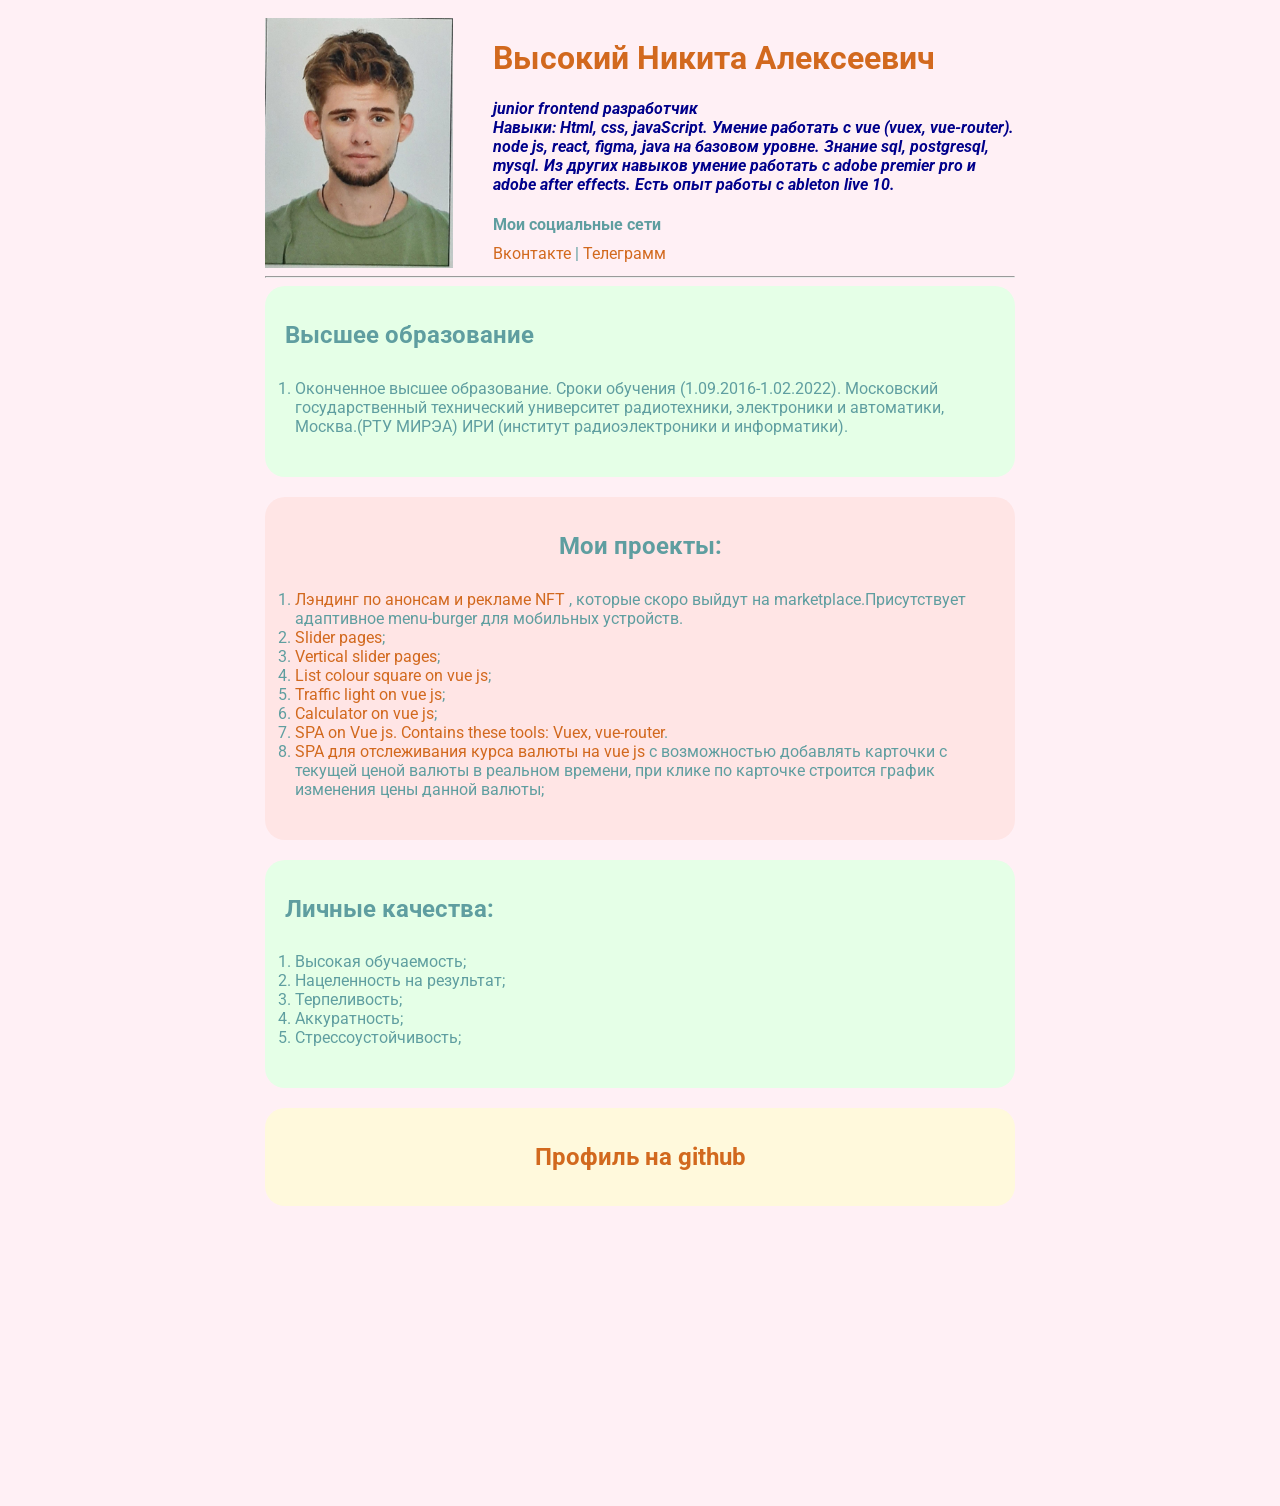
==== index.html @ 9b566ea3 "changed position" ====
<!doctype html>
<html>
<head>
    <meta charset="UTF-8">
    <title>nikita AV</title>
    <link href="styles.css" rel="stylesheet" >
</head>
<body><div class="container">
    <div class="info">
        <img src="myphoto.jpeg"  alt="тут моя фотка" class="avatar" >
        <div class="info-text">
            <h1>Высокий Никита Алексеевич</h1>
            <p> junior <strong>frontend</strong> разработчик</p>
            <p><strong>Навыки:</strong> Html, css, javaScript. Умение работать с vue (vuex, vue-router). node js, react, figma, java на базовом уровне. Знание sql, postgresql, mysql.
                Из других навыков умение работать с adobe premier pro и adobe after effects. Есть опыт работы с ableton live 10.</p>
            <h4>Мои социальные сети</h4>
            <a href="https://vk.com/nvysotskiy" target="_blank">Вконтакте</a>
            |
            <a href="https://t.me/Nikitosimus" target="_blank">Телеграмм</a>
        </div>

    </div>
    <hr>

    <!--<div class="card bg-yellow">-->
    <!--    <h2>Опыт коммерческой разработки</h2>-->
    <!--    <table class="table" >-->
    <!--        <thead>-->
    <!--        </thead>-->
    <!--        <tbody>-->
    <!--        <tr>-->
    <!--            <td>МИРЭА</td>-->
    <!--            <td>оптимизация лаболаторных работ на c++</td>-->
    <!--            <td>2020 </td>-->
    <!--        </tr>-->

    <!--        <tr>-->
    <!--            <td>МИРЭА</td>-->
    <!--            <td>опыт разработки программируемой эллектроники</td>-->
    <!--            <td>2021 </td>-->
    <!--        </tr>-->
    <!--        </tbody>-->

    <!--    </table>-->
    <!--</div>-->




    <div class="card bg-green">
        <h2>Высшее образование</h2>
        <ol class="list">
            <li>Оконченное высшее образование. Сроки обучения (1.09.2016-1.02.2022).
                Московский государственный технический университет радиотехники, электроники и автоматики, Москва.(РТУ МИРЭА)
                ИРИ (институт радиоэлектроники и информатики).
            </li>
        </ol>
    </div>

    <div class="card bg-red">
        <h2>Мои проекты:</h2>
        <ol class="list">
            <li><a href="https://nektar1n.github.io/MyNftPage/" target="_blank">Лэндинг по анонсам и рекламе NFT</a>
                <span>, которые скоро выйдут на marketplace.Присутствует адаптивное menu-burger для мобильных устройств.</span></li>
            <li><a href="https://nektar1n.github.io/firstProject/" target="_blank">Slider pages</a>;</li>
            <li><a href="https://nektar1n.github.io/second-project/" target="_blank">Vertical slider pages</a>;</li>
            <li><a href=""https://github.com/Nektar1n/Colour-square"" target="_blank">List colour square on vue js</a>;</li>
            <li><a href="https://nektar1n.github.io/vuetrafficlightsimulator/" target="_blank">Traffic light on vue js</a>;</li>
            <li><a href="https://nektar1n.github.io/myCalculator/" target="_blank">Calculator on vue js</a>;</li>
            <li><a href="https://github.com/Nektar1n/UsersList" target="_blank">SPA on Vue js. Сontains these tools: Vuex, vue-router</a>.</li>
            <li><a href="https://github.com/Nektar1n/cryptonomicon" target="_blank">SPA для отслеживания курса валюты на vue js</a>
            <span> с возможностью добавлять карточки с текущей ценой валюты в реальном времени, при клике по карточке строится график изменения цены данной валюты; </span></li>
        </ol>
    </div>
    <div class="card bg-green">
        <h2>Личные качества:</h2>
        <ol class="list">
            <li>Высокая обучаемость;</li>
            <li>Нацеленность на результат;</li>
            <li>Терпеливость;</li>
            <li>Аккуратность;</li>
            <li>Стрессоустойчивость;</li>
        </ol>
    </div>



    <div class="card bg-yellow">
        <a href="https://github.com/Nektar1n" target="_blank"><h2>Профиль на github</h2></a>
    </div>

    <!--    <div class="contact">-->
    <!--        <h2>Связаться со мной</h2>-->

    <!--        <form action="/">-->
    <!--            <div class="row">-->
    <!--                <div class="form-group">-->
    <!--                <label for="name">Ваше имя</label>-->
    <!--                <input type="text" id="name" placeholder="Введите имя">-->
    <!--                </div>-->
    <!--                <div class="form-group">-->
    <!--                <label for="email">Ваш email</label>-->
    <!--                <input type="email" id="email" placeholder="Введите email">-->
    <!--                </div>-->
    <!--        </div>-->

    <!--            <div class="form-group">-->
    <!--            <label for="text">Ваш текст</label>-->
    <!--            <textarea name="" id="text" cols="30" rows="10"></textarea>-->
    <!--            </div>-->
    <!--            <input class="btn" type="submit" value="Связаться">-->

    <!--        </form>-->

    <!--    </div>-->
    <div class="position">
        <div class="box"></div>
    </div>
    <div style="margin-bottom: 300px;;"></div>
</div>
<script src="app.js">
</script>
</body>
</html>
---- styles.css ----
@import url('https://fonts.googleapis.com/css2?family=Roboto:ital@1&display=swap');


body{

    background: lavenderblush;
    color: cadetblue;
    /*font-size: 16px;
    font-weight: normal;
    font-family:'Roboto', sans-serif;*/

    font: normal 16px 'Roboto', sans-serif;
    opacity: 1;
    transition: 1s;
    animation: show 1s 1 ease;
    animation-fill-mode: forwards;
}

a{
    color: chocolate;
    text-decoration: none;
}

a:hover{
    text-decoration: underline;
    color: darkblue;
}

a:active{
    color: aquamarine;
}
h1{
    color: chocolate;
}

.avatar{
    width: 200px;
    height: 250px;
}

.info-text{
    margin-left: 40px;
}

.info-text h4{
    margin-bottom: 10px;
}

.info{
    margin-bottom: 1px;
    display:flex;
}

.info p{
    color: darkblue;
    margin: 0;
    /*text-decoration: underline;*/
    font-weight: bold;
    font-style: italic;

}

.list{padding: 0 20px}

.container{
    max-width: 750px;
    margin: auto;
    padding-top: 10px;
}

.bg-yellow{
    background: #fff9dc;
    text-align: center;
}
.bg-green{
    background:#e5ffe7 ;
}

.bg-red{
    background:#ffe5e5 ;
}
.card{
    padding: 15px 20px;
    margin-bottom: 20px;
    border-radius: 20px;
}

.table{
    width: 100%;
}

/*псевдоселекторы чтобы выбирать точечно какие-то элементы и их стилизовать*/
.table td:nth-child(1){
    color: coral;
}

/*для того чтобы каждая четная(even) строчка подсвечивалась darkgreen цветом(нечетная odd)*/
/*.table tr:nth-child(n){*/
/*    background: darkgreen;*/
/*}*/

.link-list{
    /*list-style: url("apple.png");*/
    padding: 20px;
}

.link-list li{
    margin-bottom: 10px;
    padding-bottom: 5px;
    border-bottom: 1px solid darkgray;
}

.contact h2{
    text-align: center;
}

/*это значит что каждый из лейблов должен быть на своей одной строчке */
.form-group label{
    display:block;
    font-size: 15px;
}

.form-group input,.form-group textarea{
    width: 100%;
    box-sizing: border-box;
    border: none;
    border-bottom:1px solid #ccc ;
    color: #000;
    padding: 15px 0px 10px;
    outline: none;
    font-family: inherit;
    background: transparent;

}

.row{
    display: flex;
    margin-bottom:20px ;
}

.row>.form-group{
    width: 50%;
}
.list{
    padding: 10px;
}
.bg-red h2{
    text-align: center;
}
/*работа с псевдоселекторами*/
.row > .form-group:first-child{
    margin-right: 20px;
}

.btn{
    background: black;
    padding: 10px;
    color: coral;
    border: none;
    font-family: inherit;
    border-radius: 20%;
    cursor: pointer;
}

/*чтобы изменить состояние кнопки когда мы на нее наводим*/
.btn:hover{
    opacity: 0.9;
}

@media (max-width: 800px) {
    .info{
        text-align: center;
        display: block;
    }
    .avatar{
        width: 190px;
        height: 250px;
    }
    .list{
        font-size: 1.1rem;
    }

}



/*@keyframes show{*/
/*    0%{*/
/*        opacity:0;*/
/*        background-color: black;*/
/*        transform: scaleY(30);*/
/*    }*/
/*    100% {*/
/*        opacity:1;*/
/*        background-color: antiquewhite;*/
/*    }*/
/*}*/
/*Position*/
/*.position{*/
/*    border: 4px solid black;*/
/*    margin-top: 10px;*/
/*    padding: 20px;*/
/*}*/


/*.box{*/
/*    width: 50px;*/
/*    height: 50px;*/
/*    background: coral;*/
/*}*/
/*.social{*/
/*    background: azure;*/
/*    !*padding: 10px;*!*/
/*    padding: 20px 10px 20px 5px ;!* по часовой стрелке работает так же для marging*!*/

/*    border: 5px solid darkgreen;*/
/*    border-bottom-style: dotted;*/
/*    border-top-style: dotted;*/
/*    margin: 10px;*/
/*}*/
a{
    transition: all .5s ease;
}
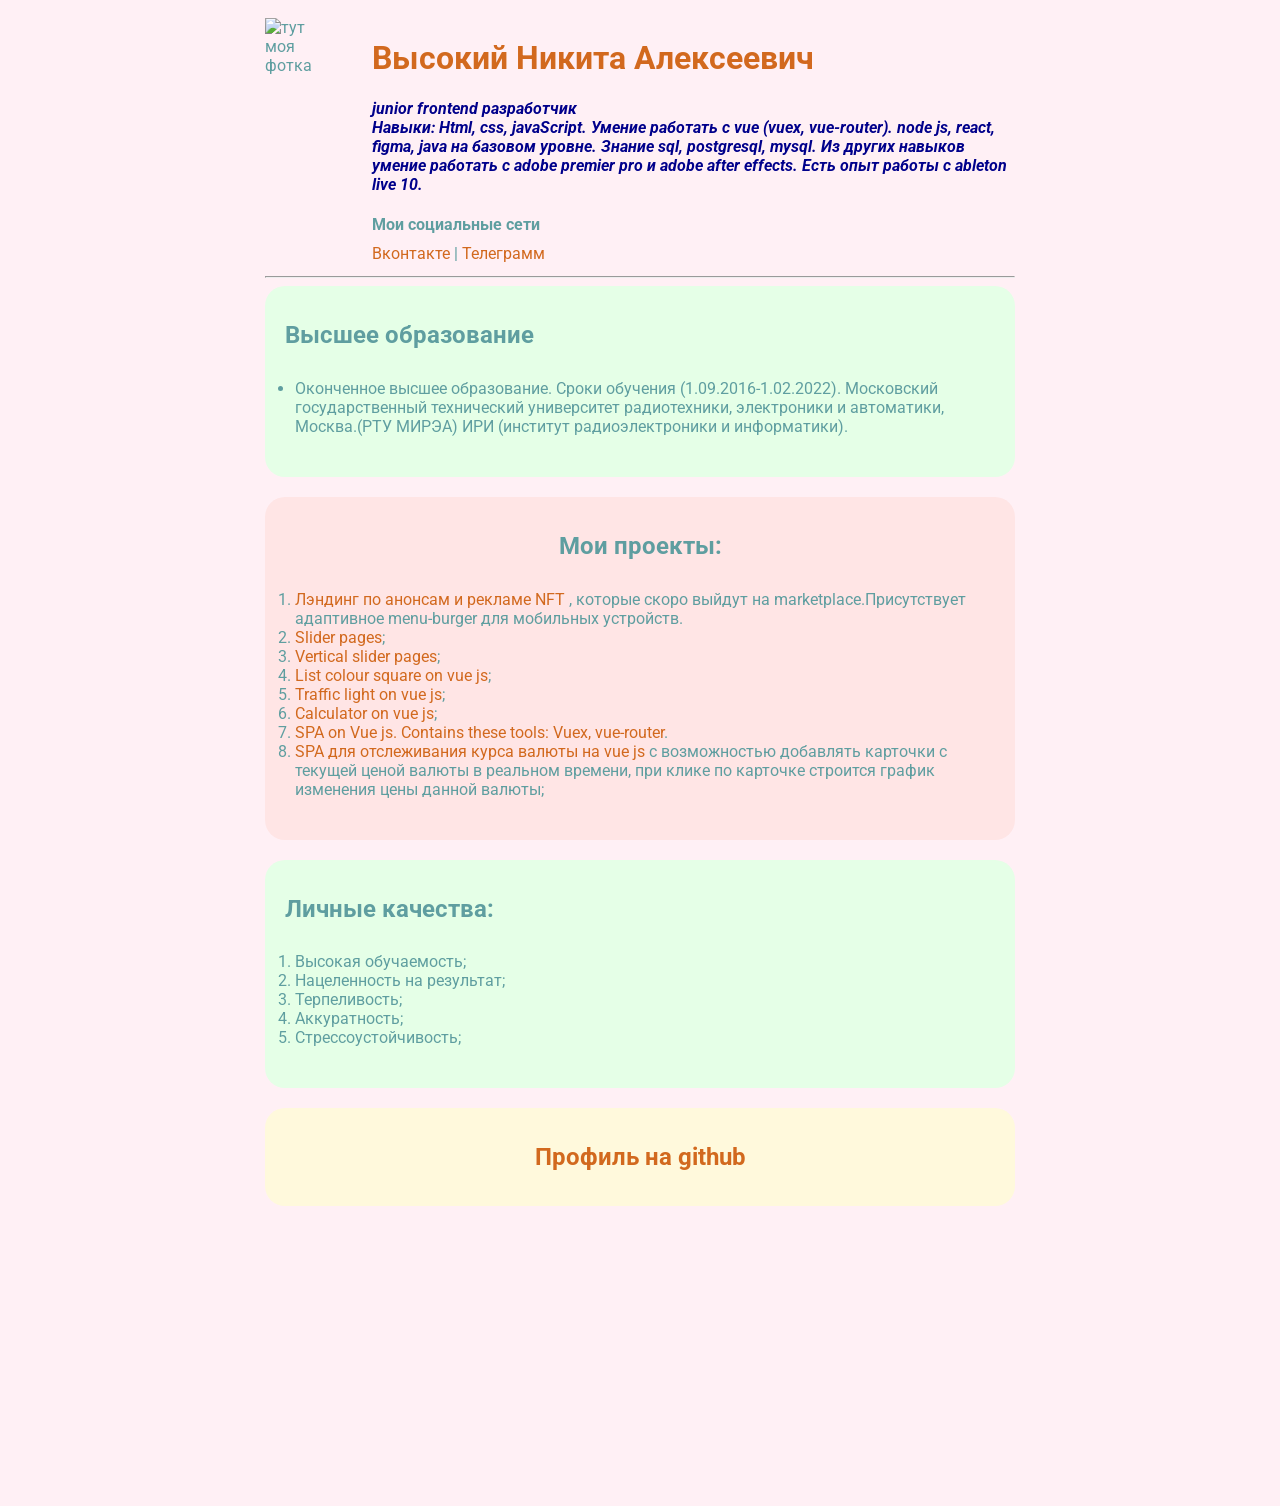
==== commit bc92b6ed: "change information" ====
--- a/index.html
+++ b/index.html
@@ -7,7 +7,7 @@
 </head>
 <body><div class="container">
     <div class="info">
-        <img src="myphoto.jpeg"  alt="тут моя фотка" class="avatar" >
+        <img src="myphotobest.jpeg"  alt="тут моя фотка" class="avatar" >
         <div class="info-text">
             <h1>Высокий Никита Алексеевич</h1>
             <p> junior <strong>frontend</strong> разработчик</p>
@@ -49,12 +49,12 @@
 
     <div class="card bg-green">
         <h2>Высшее образование</h2>
-        <ol class="list">
+        <ul class="list">
             <li>Оконченное высшее образование. Сроки обучения (1.09.2016-1.02.2022).
                 Московский государственный технический университет радиотехники, электроники и автоматики, Москва.(РТУ МИРЭА)
                 ИРИ (институт радиоэлектроники и информатики).
             </li>
-        </ol>
+        </ul>
     </div>
 
     <div class="card bg-red">
@@ -69,7 +69,7 @@
             <li><a href="https://nektar1n.github.io/myCalculator/" target="_blank">Calculator on vue js</a>;</li>
             <li><a href="https://github.com/Nektar1n/UsersList" target="_blank">SPA on Vue js. Сontains these tools: Vuex, vue-router</a>.</li>
             <li><a href="https://github.com/Nektar1n/cryptonomicon" target="_blank">SPA для отслеживания курса валюты на vue js</a>
-            <span> с возможностью добавлять карточки с текущей ценой валюты в реальном времени, при клике по карточке строится график изменения цены данной валюты; </span></li>
+                <span> с возможностью добавлять карточки с текущей ценой валюты в реальном времени, при клике по карточке строится график изменения цены данной валюты; </span></li>
         </ol>
     </div>
     <div class="card bg-green">
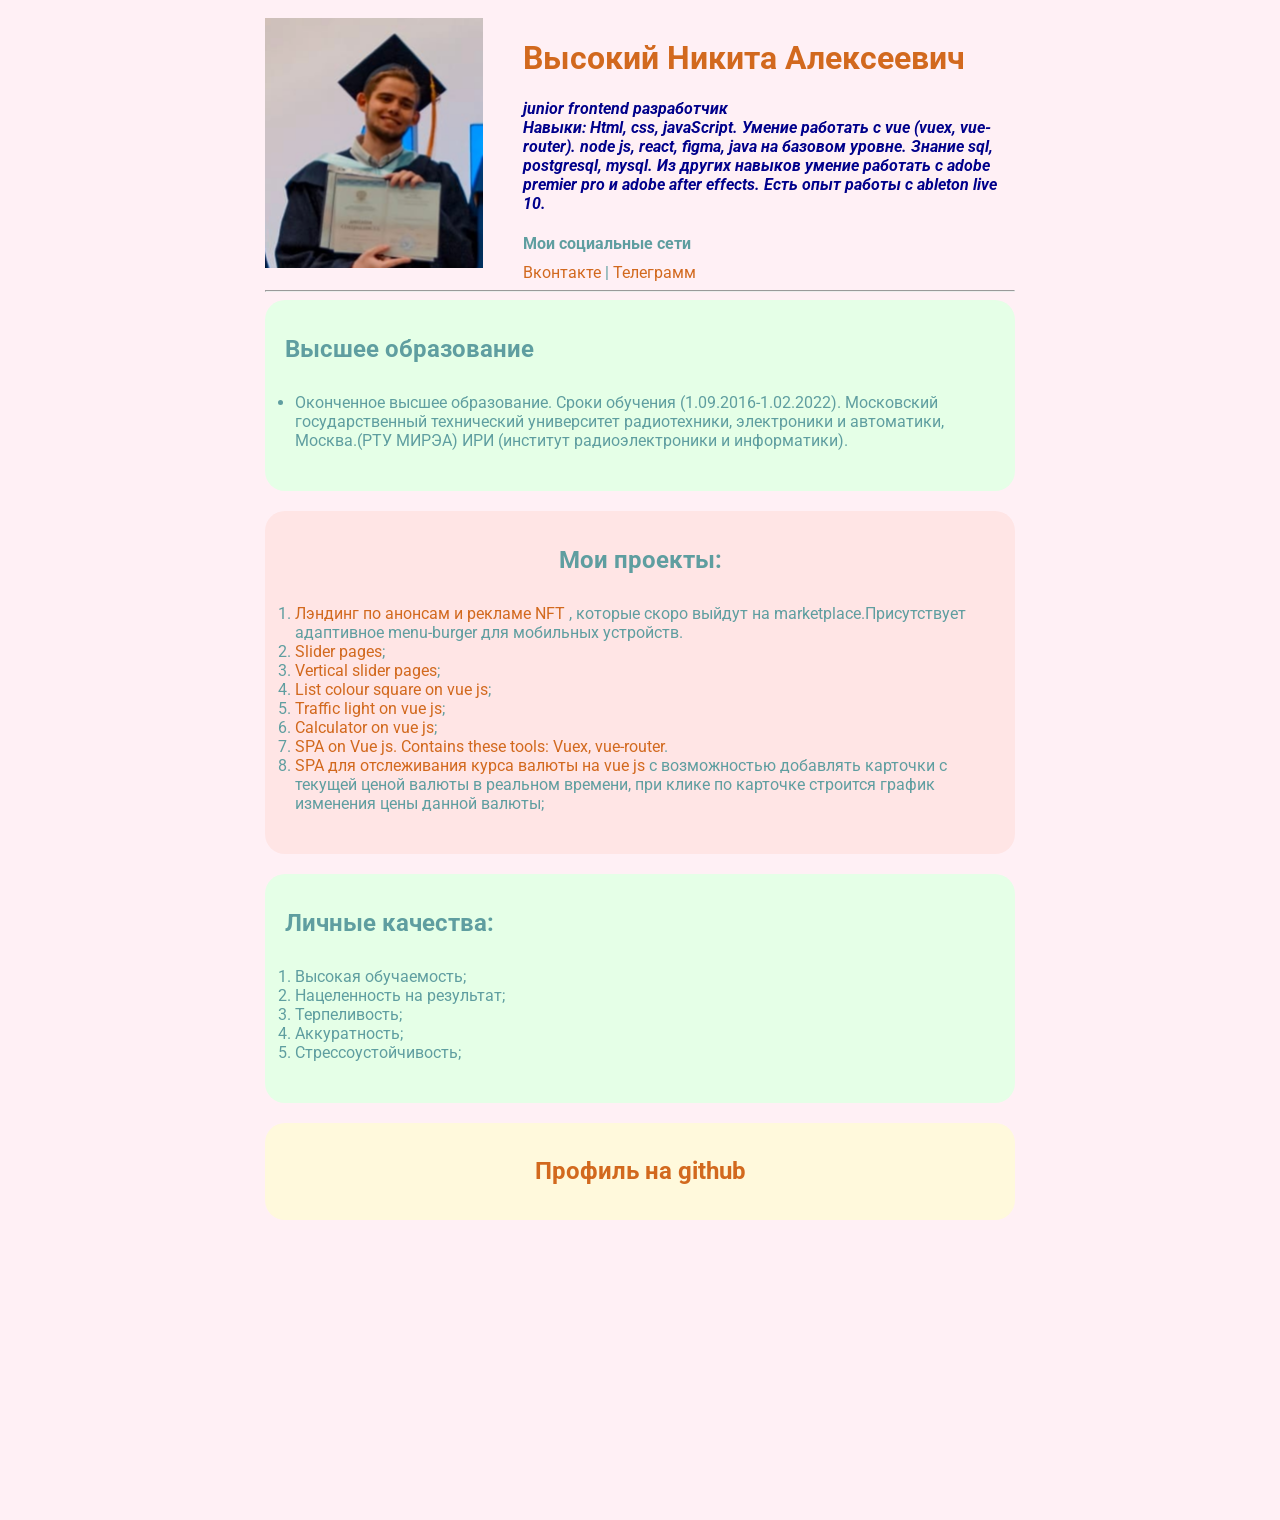
==== commit da0d798a: "Update index.html" ====
--- a/index.html
+++ b/index.html
@@ -7,7 +7,7 @@
 </head>
 <body><div class="container">
     <div class="info">
-        <img src="myphotobest.jpeg"  alt="тут моя фотка" class="avatar" >
+        <img src="img_1.png"  alt="тут моя фотка" class="avatar" >
         <div class="info-text">
             <h1>Высокий Никита Алексеевич</h1>
             <p> junior <strong>frontend</strong> разработчик</p>
--- a/styles.css
+++ b/styles.css
@@ -35,8 +35,10 @@
 }
 
 .avatar{
-    width: 200px;
+    /*width: 200px;*/
+    /*height: 250px;*/
     height: 250px;
+    transition: all .2s ease;
 }
 
 .info-text{
@@ -174,7 +176,7 @@
         display: block;
     }
     .avatar{
-        width: 190px;
+        /*width: 190px;*/
         height: 250px;
     }
     .list{
@@ -183,6 +185,20 @@
 
 }
 
+/*._touch{*/
+/*    background-color: darkred;*/
+/*    font-size: 50px;*/
+/*}*/
+/*.list{*/
+/*    font-size: 15px;*/
+/*    padding: 40px;*/
+/*}*/
+/*.avatar{*/
+/*    margin-top: 200px;*/
+/*}*/
+/*.info{*/
+/*    font-size: 30px;*/
+/*}*/
 
 
 /*@keyframes show{*/
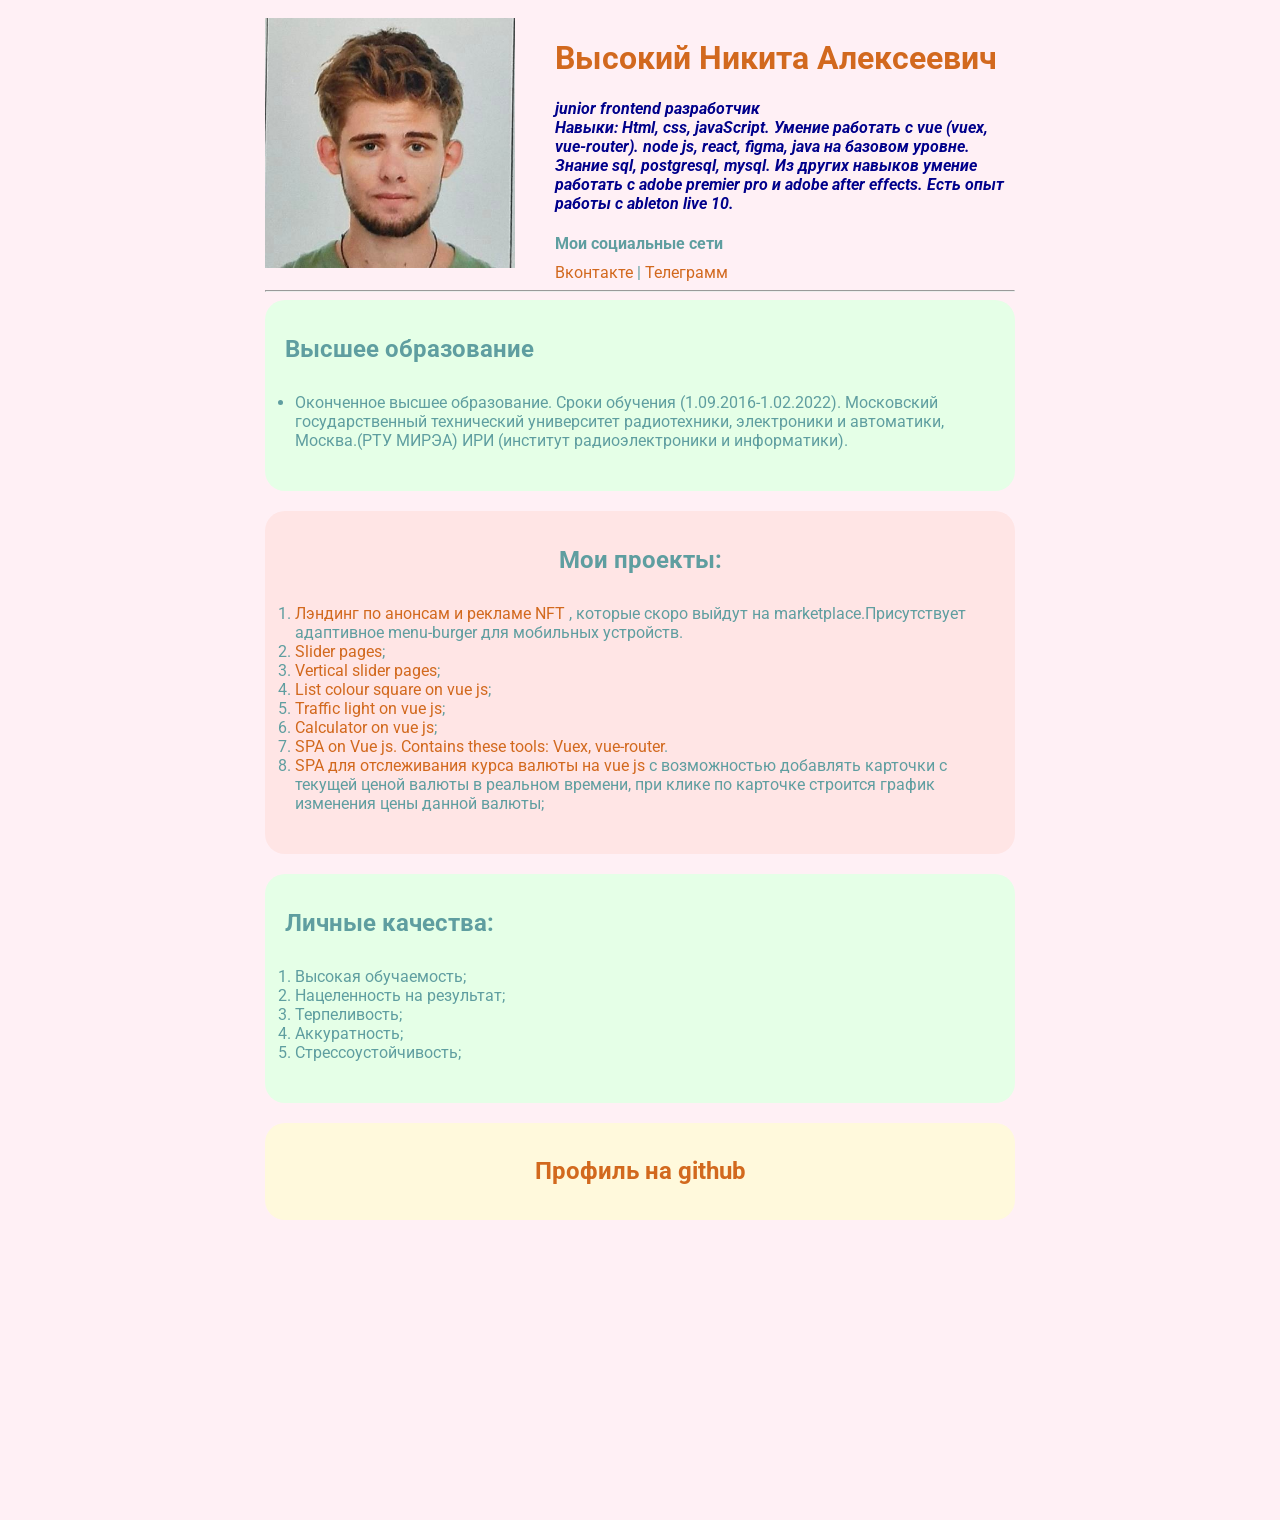
==== commit c0de846d: "Update index.html" ====
--- a/index.html
+++ b/index.html
@@ -7,7 +7,7 @@
 </head>
 <body><div class="container">
     <div class="info">
-        <img src="img_1.png"  alt="тут моя фотка" class="avatar" >
+        <img src="myphotobest.jpeg"  alt="тут моя фотка" class="avatar" >
         <div class="info-text">
             <h1>Высокий Никита Алексеевич</h1>
             <p> junior <strong>frontend</strong> разработчик</p>
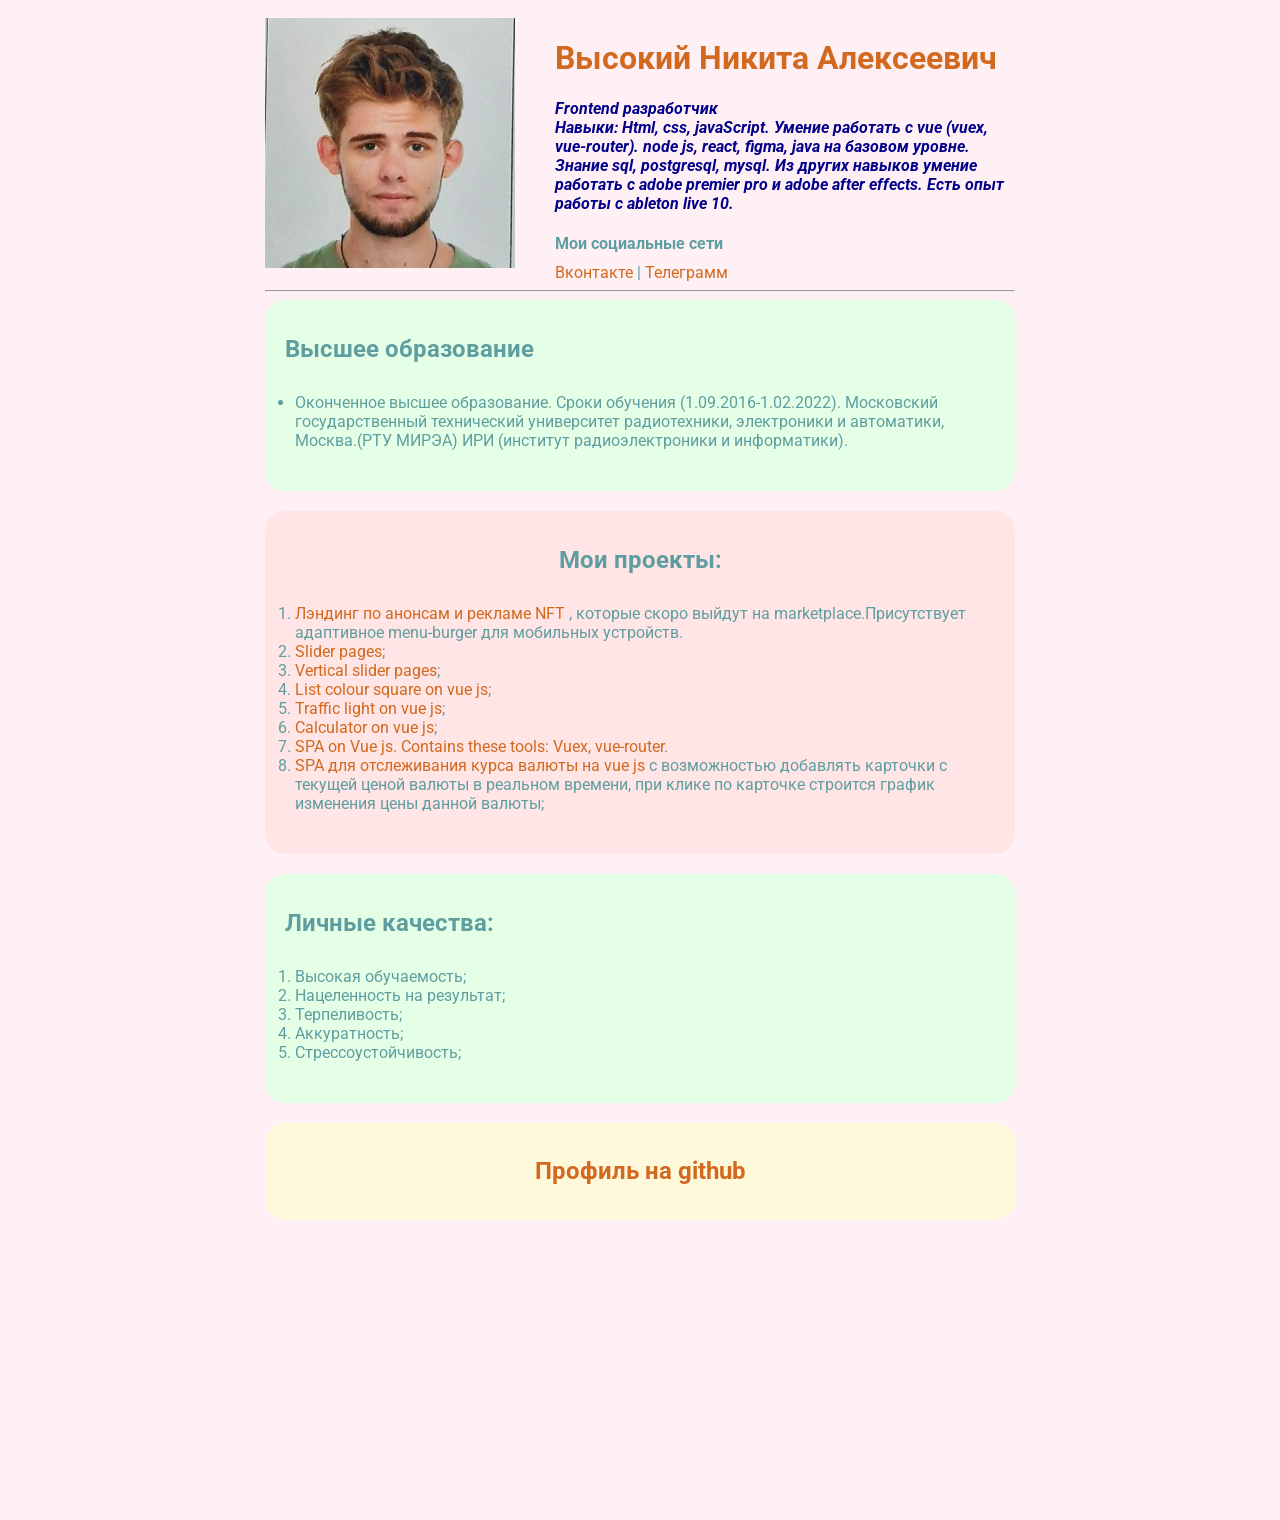
==== commit 5ce30eaa: "Update index.html" ====
--- a/index.html
+++ b/index.html
@@ -10,13 +10,13 @@
         <img src="myphotobest.jpeg"  alt="тут моя фотка" class="avatar" >
         <div class="info-text">
             <h1>Высокий Никита Алексеевич</h1>
-            <p> junior <strong>frontend</strong> разработчик</p>
+            <p> <strong>Frontend</strong> разработчик</p>
             <p><strong>Навыки:</strong> Html, css, javaScript. Умение работать с vue (vuex, vue-router). node js, react, figma, java на базовом уровне. Знание sql, postgresql, mysql.
                 Из других навыков умение работать с adobe premier pro и adobe after effects. Есть опыт работы с ableton live 10.</p>
             <h4>Мои социальные сети</h4>
-            <a href="https://vk.com/nvysotskiy" target="_blank">Вконтакте</a>
+            <a href="https://vk.com/nvysotskiy" class="social" target="_blank">Вконтакте</a>
             |
-            <a href="https://t.me/Nikitosimus" target="_blank">Телеграмм</a>
+            <a href="https://t.me/Nikitosimus" class="social" target="_blank">Телеграмм</a>
         </div>
 
     </div>
@@ -64,7 +64,7 @@
                 <span>, которые скоро выйдут на marketplace.Присутствует адаптивное menu-burger для мобильных устройств.</span></li>
             <li><a href="https://nektar1n.github.io/firstProject/" target="_blank">Slider pages</a>;</li>
             <li><a href="https://nektar1n.github.io/second-project/" target="_blank">Vertical slider pages</a>;</li>
-            <li><a href=""https://github.com/Nektar1n/Colour-square"" target="_blank">List colour square on vue js</a>;</li>
+            <li><a href="https://github.com/Nektar1n/Colour-square" target="_blank">List colour square on vue js</a>;</li>
             <li><a href="https://nektar1n.github.io/vuetrafficlightsimulator/" target="_blank">Traffic light on vue js</a>;</li>
             <li><a href="https://nektar1n.github.io/myCalculator/" target="_blank">Calculator on vue js</a>;</li>
             <li><a href="https://github.com/Nektar1n/UsersList" target="_blank">SPA on Vue js. Сontains these tools: Vuex, vue-router</a>.</li>
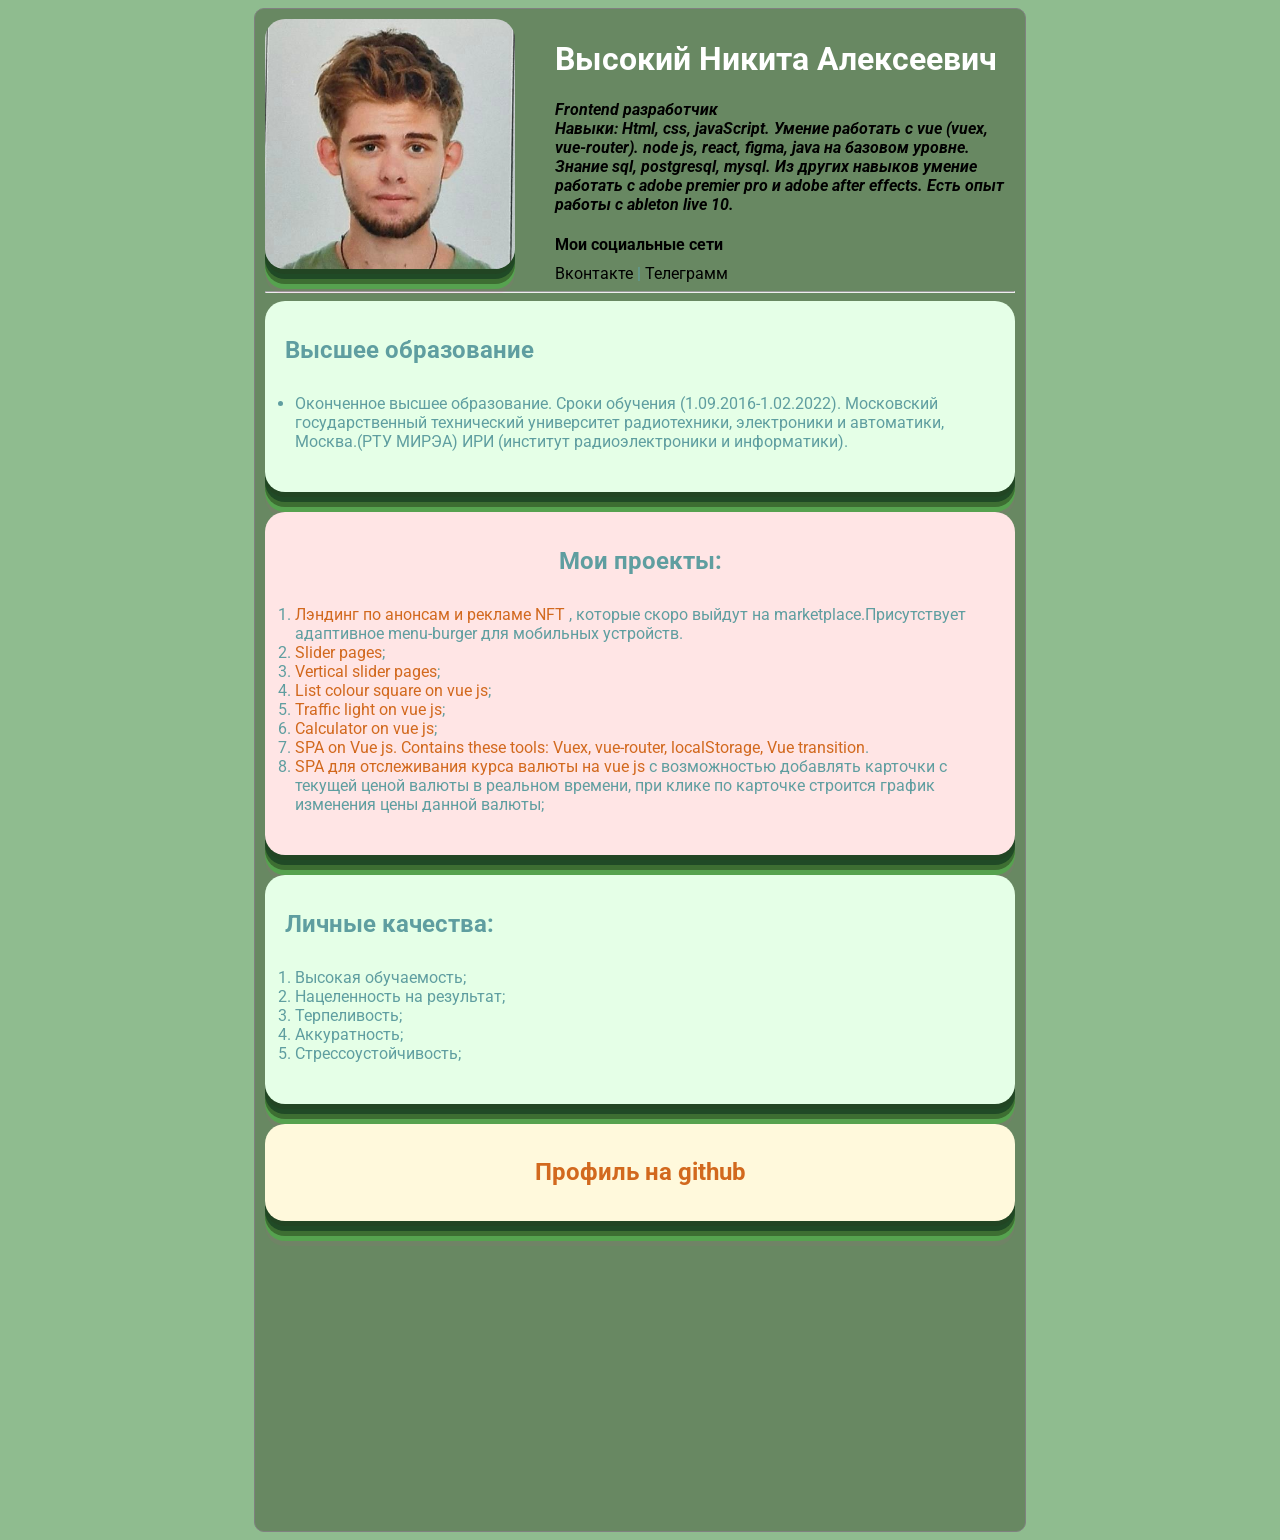
==== commit 1c704e03: "add favorite work" ====
--- a/index.html
+++ b/index.html
@@ -67,7 +67,7 @@
             <li><a href="https://github.com/Nektar1n/Colour-square" target="_blank">List colour square on vue js</a>;</li>
             <li><a href="https://nektar1n.github.io/vuetrafficlightsimulator/" target="_blank">Traffic light on vue js</a>;</li>
             <li><a href="https://nektar1n.github.io/myCalculator/" target="_blank">Calculator on vue js</a>;</li>
-            <li><a href="https://github.com/Nektar1n/UsersList" target="_blank">SPA on Vue js. Сontains these tools: Vuex, vue-router</a>.</li>
+            <li><a href="https://github.com/Nektar1n/favorite-zadanie" target="_blank">SPA on Vue js. Сontains these tools: Vuex, vue-router, localStorage, Vue transition</a>.</li>
             <li><a href="https://github.com/Nektar1n/cryptonomicon" target="_blank">SPA для отслеживания курса валюты на vue js</a>
                 <span> с возможностью добавлять карточки с текущей ценой валюты в реальном времени, при клике по карточке строится график изменения цены данной валюты; </span></li>
         </ol>
--- a/styles.css
+++ b/styles.css
@@ -4,7 +4,7 @@
 
 body{
 
-    background: lavenderblush;
+    background: darkseagreen;
     color: cadetblue;
     /*font-size: 16px;
     font-weight: normal;
@@ -31,7 +31,7 @@
     color: aquamarine;
 }
 h1{
-    color: chocolate;
+    color: white;
 }
 
 .avatar{
@@ -39,6 +39,8 @@
     /*height: 250px;*/
     height: 250px;
     transition: all .2s ease;
+   border-radius: 20px;
+    box-shadow: #224523 0px 5px, #204A26 0px 10px, #3D6E32 0px 15px, #56A24F 0px 20px, rgba(240, 46, 170, 0.05) 0px 25px;
 }
 
 .info-text{
@@ -55,7 +57,7 @@
 }
 
 .info p{
-    color: darkblue;
+    color: black;
     margin: 0;
     /*text-decoration: underline;*/
     font-weight: bold;
@@ -68,24 +70,39 @@
 .container{
     max-width: 750px;
     margin: auto;
-    padding-top: 10px;
+    padding: 10px;
+    border: 1px solid gray;
+    background-color: rgba(95,122,87,0.79);
+    border-radius: 10px;
 }
 
 .bg-yellow{
     background: #fff9dc;
     text-align: center;
+    box-shadow: #224523 0px 5px, #204A26 0px 10px, #3D6E32 0px 15px, #56A24F 0px 20px, rgba(240, 46, 170, 0.05) 0px 25px;
+
 }
 .bg-green{
     background:#e5ffe7 ;
+    box-shadow: #224523 0px 5px, #204A26 0px 10px, #3D6E32 0px 15px, #56A24F 0px 20px, rgba(240, 46, 170, 0.05) 0px 25px;
+
 }
 
 .bg-red{
     background:#ffe5e5 ;
+    box-shadow: #224523 0px 5px, #204A26 0px 10px, #3D6E32 0px 15px, #56A24F 0px 20px, rgba(240, 46, 170, 0.05) 0px 25px;
+
 }
 .card{
     padding: 15px 20px;
     margin-bottom: 20px;
     border-radius: 20px;
+}
+h4{
+    color:black;
+}
+.social{
+    color:black;
 }
 
 .table{
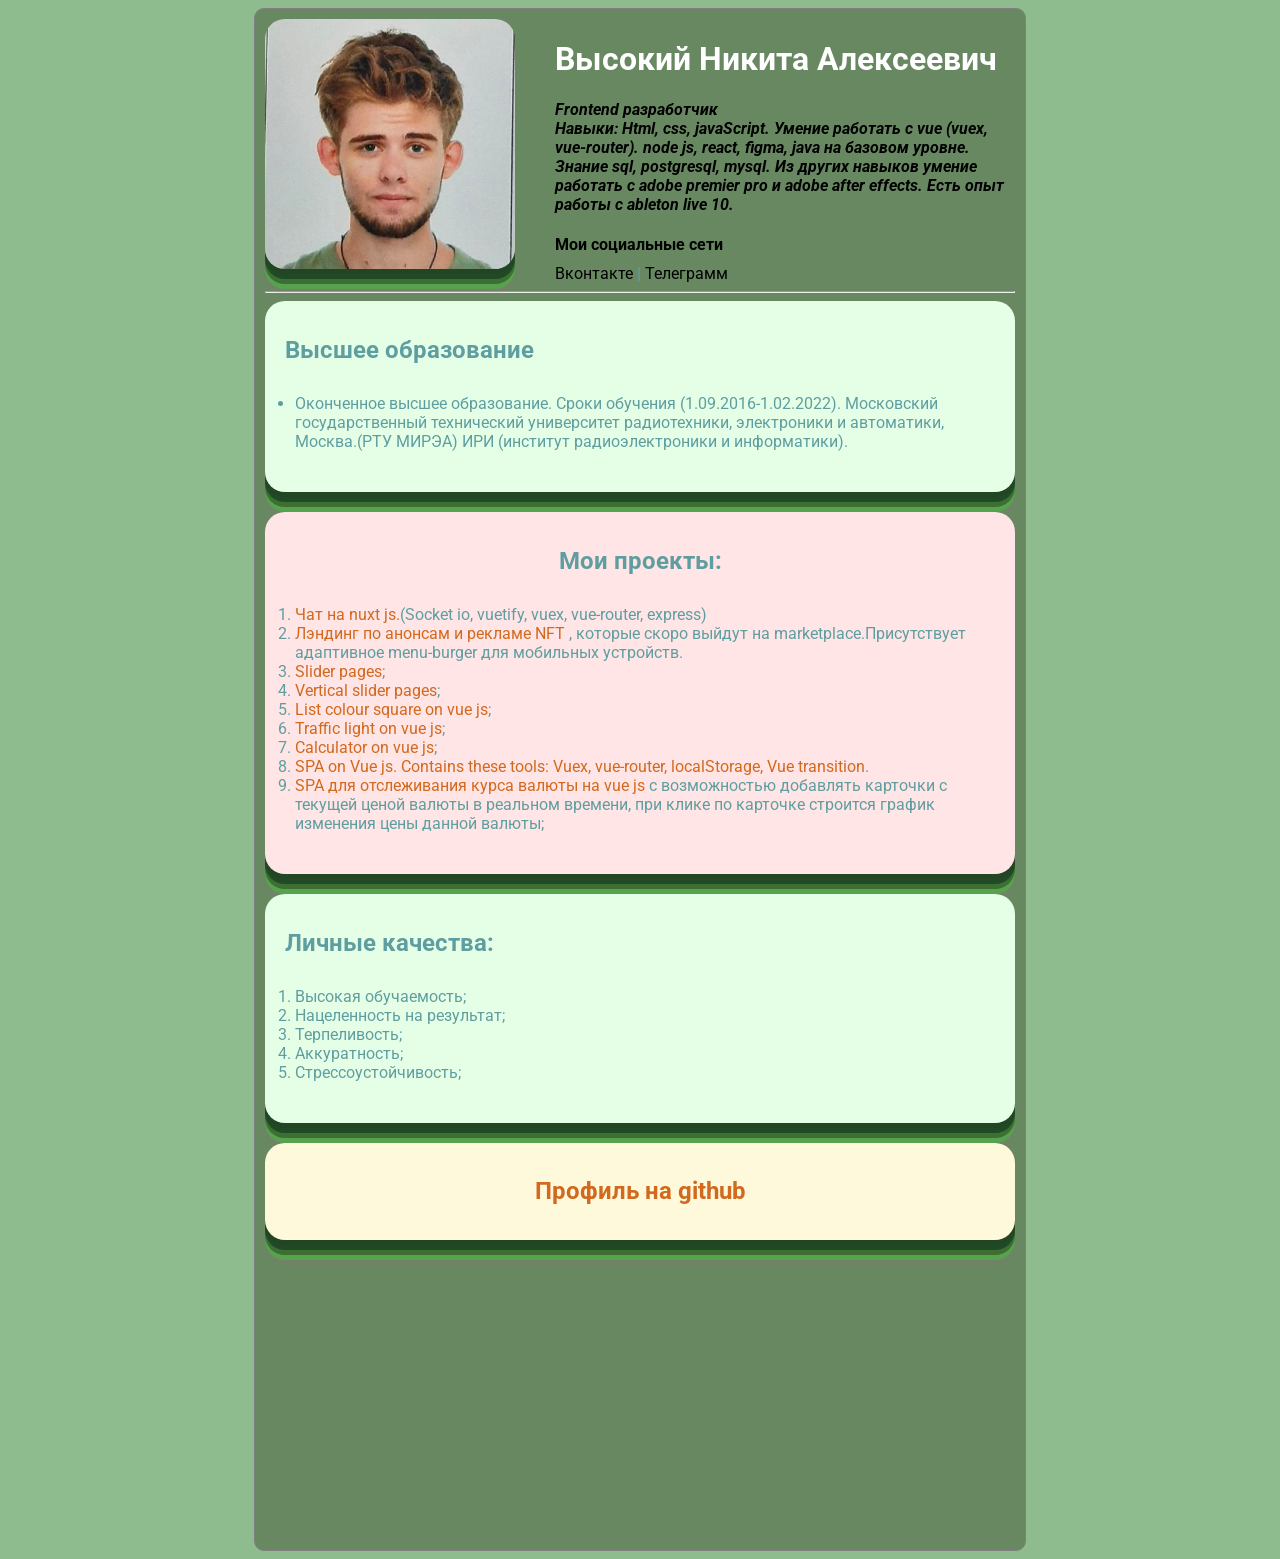
==== commit 541f2380: "addded chat on nuxt js" ====
--- a/index.html
+++ b/index.html
@@ -60,6 +60,7 @@
     <div class="card bg-red">
         <h2>Мои проекты:</h2>
         <ol class="list">
+            <li><a href="https://github.com/Nektar1n/myChatOnWebSocket/" target="_blank">Чат на nuxt js.</a><span>(Socket io, vuetify, vuex, vue-router, express)</span>
             <li><a href="https://nektar1n.github.io/MyNftPage/" target="_blank">Лэндинг по анонсам и рекламе NFT</a>
                 <span>, которые скоро выйдут на marketplace.Присутствует адаптивное menu-burger для мобильных устройств.</span></li>
             <li><a href="https://nektar1n.github.io/firstProject/" target="_blank">Slider pages</a>;</li>
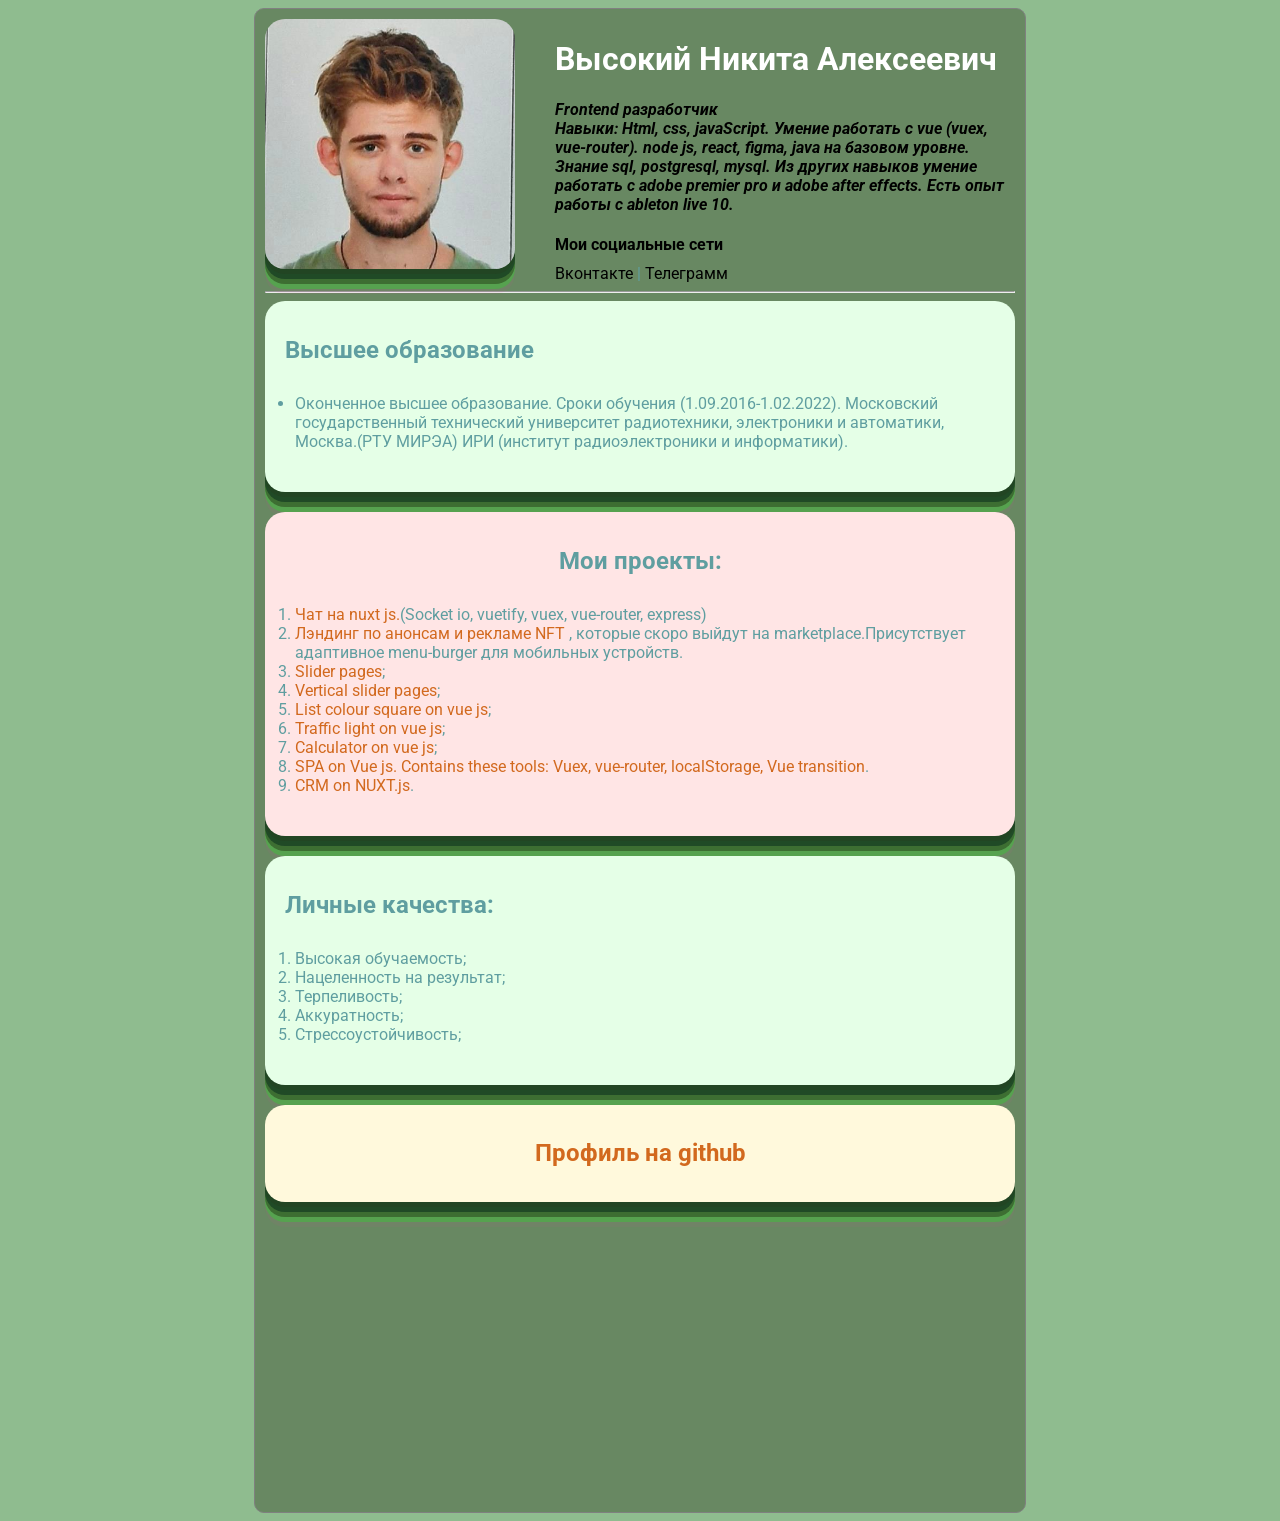
==== commit f36ec542: "added crm" ====
--- a/index.html
+++ b/index.html
@@ -69,8 +69,8 @@
             <li><a href="https://nektar1n.github.io/vuetrafficlightsimulator/" target="_blank">Traffic light on vue js</a>;</li>
             <li><a href="https://nektar1n.github.io/myCalculator/" target="_blank">Calculator on vue js</a>;</li>
             <li><a href="https://github.com/Nektar1n/favorite-zadanie" target="_blank">SPA on Vue js. Сontains these tools: Vuex, vue-router, localStorage, Vue transition</a>.</li>
-            <li><a href="https://github.com/Nektar1n/cryptonomicon" target="_blank">SPA для отслеживания курса валюты на vue js</a>
-                <span> с возможностью добавлять карточки с текущей ценой валюты в реальном времени, при клике по карточке строится график изменения цены данной валюты; </span></li>
+            <li><a href="https://github.com/Nektar1n/crmSystem" target="_blank">CRM on NUXT.js</a>.</li>
+          
         </ol>
     </div>
     <div class="card bg-green">
